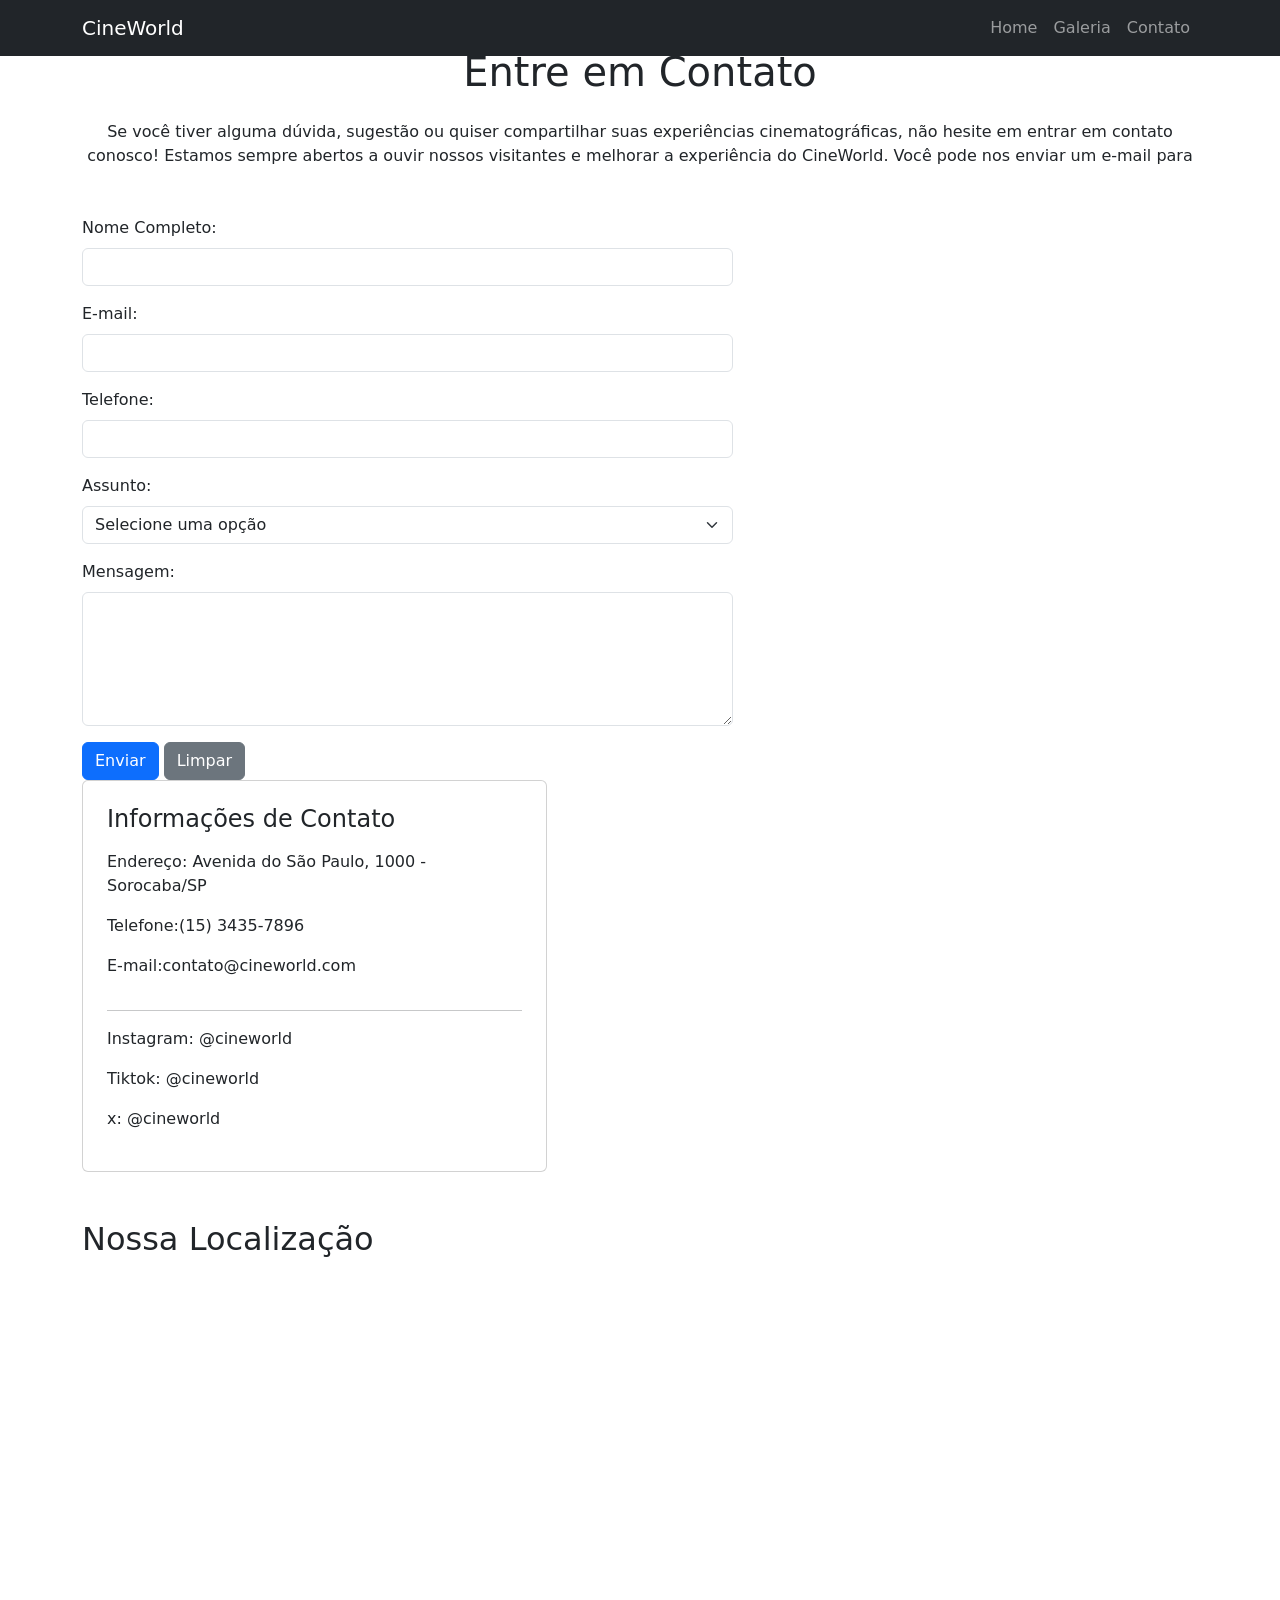
==== contato.html @ 6e347833 "Estrutura inicial do projeto e organização das pastas" ====
<!-- AF - Avaliação Final - Linguagens de Programação 
Tema do Projeto: Nome do tema escolhido
Aluno 1: Nome completo - RA: XXXXX
Aluno 2: Nome completo - RA: XXXXX
Professor: Abimael de Oliveira
Data de entrega: 07/06 
-->

<!DOCTYPE html>
<html lang="pt-br">
<head>
    <meta charset="UTF-8">
    <meta name="viewport" content="width=device-width, initial-scale=1.0">
    <title>Contato - CineWorld</title>

    <link href="https://cdn.jsdelivr.net/npm/bootstrap@5.3.3/dist/css/bootstrap.min.css" rel="stylesheet">
    <link rel="stylesheet" href="css/style.css">

</head>
<body>
    <header>
        <!-- Menu Padronizado -->
         <nav class="navbar navbar-expand-lg navbar-dark bg-dark fixed-top">
            <div class="container">
                <a class="navbar-brand" href="index.html">
                    CineWorld
                </a>
                 <button class = "navbar-toggler" type="button" data-bs-toggle="collapse" 
                 data-bs-target="#menuPrincipal" aria-controls="menuPrincipal" aria-expanded="false" 
                 aria-label="Toggle navigation">

                <span class="navbar-toggler-icon"></span>
                </button>

                <div class="collapse navbar-collapse" id="menuPrincipal">
                    <ul class="navbar-nav ms-auto">
                        <li class="nav-item">
                            <a class="nav-link" href="index.html">Home</a>
                         </li>
                         <li class="nav-item">
                            <a class="nav-link" href="galeria.html">Galeria</a>
                        </li>
                        <li class="nav-item">
                            <a class="nav-link" href="contato.html">Contato</a>
                        </li>
                    </ul>
                </div>
            </div>
         </nav>
 </header>
 <main>
    <section class="container py-5">
        <h1 class="text-center mb-4">Entre em Contato</h1>
        <p class="text-center mb-5">
            Se você tiver alguma dúvida, sugestão ou quiser compartilhar suas experiências cinematográficas, 
            não hesite em entrar em contato conosco! Estamos sempre abertos a ouvir nossos visitantes e 
            melhorar a experiência do CineWorld. Você pode nos enviar um e-mail para
        </p>
        <!-- Formulário de Contato -->
        <div class="col-lg-7">
            <form id="formContato" class="form-contato">
                <div class="mb-3">
                    <label for="nome" class="form-label"> Nome Completo:</label>
                    <input type="text" id="nome" name="nome" class="form-control" required>
                </div>

                <div class="mb-3">
                    <label for="email" class="form-label"> E-mail:</label>
                    <input type="email" id="email" name="email" class="form-control" required>
                </div>
                
                <div class="mb-3">
                    <label for="telefone" class="form-label"> Telefone:</label>
                    <input type="tel" id="telefone" name="telefone"
                     class="form-control" pattern="[0-9()-]{10,20}">
                </div>
                <div class="mb-3">
                    <label for="assunto" class="form-label">Assunto:</label>
                    <select id="assunto" name="assunto" class="form-select" required>
                        <option value="">Selecione uma opção</option>
                        <option value="duvida">Dúvida</option>
                        <option value="orcamento">Orçamento</option>
                        <option value="parceria">Parceria</option>
                    </select>
                </div>

                <div class="mb-3">
                    <label for="mensagem" class="form-label"> Mensagem:</label>
                    <textarea id="mensagem" name="mensagem" class="form-control" rows="5" required></textarea>
                </div>

                <button type="submit" class="btn btn-primary">Enviar</button>
                <button type="reset" class="btn btn-secondary">Limpar</button>
            </form>
        </div>

        <!-- Informações de Contato -->
        <div class="col-lg-5">
            <div class="card p-4">
                <h2 class="h4 mb-3">Informações de Contato</h2>
                <p>
                     Endereço: Avenida do São Paulo, 1000 - Sorocaba/SP
                </p>
                <p>
                    Telefone:(15) 3435-7896
                </p>
                <p>
                    E-mail:contato@cineworld.com
                </p>
                <hr>
                <p>
                    Instagram: @cineworld
                </p>
                <p>
                    Tiktok: @cineworld
                </p>
                <p>
                    x: @cineworld
                </p>
            </div>
        </div>
    </section>
    <!-- Mapa -->
     <section class="container pb-5">
        <h2 class="text=center mb-4">
            Nossa Localização
        </h2>
        <iframe 
            src="https://www.google.com/maps/embed?pb=..." 
            width="100%" 
            height="350" 
            style="border:0;" 
            allowfullscreen="" 
            loading="lazy">
        </iframe>
     </section>

 </main>
 <script src="https://cdn.jsdelivr.net/npm/bootstrap@5.3.3/dist/js/bootstrap.bundle.min.js"></script>
 <script src="./js/script.js"></script>
</body>
 </body>
 </html>
---- css/style.css ----
/* AF - Avaliação Final - Linguagens de Programação
Tema do Projeto: Nome do tema escolhido
Aluno 1: Nome completo - RA: XXXXX
Aluno 2: Nome completo - RA: XXXXX
Professor: Abimael de Oliveira
Data de entrega: 07/06 */
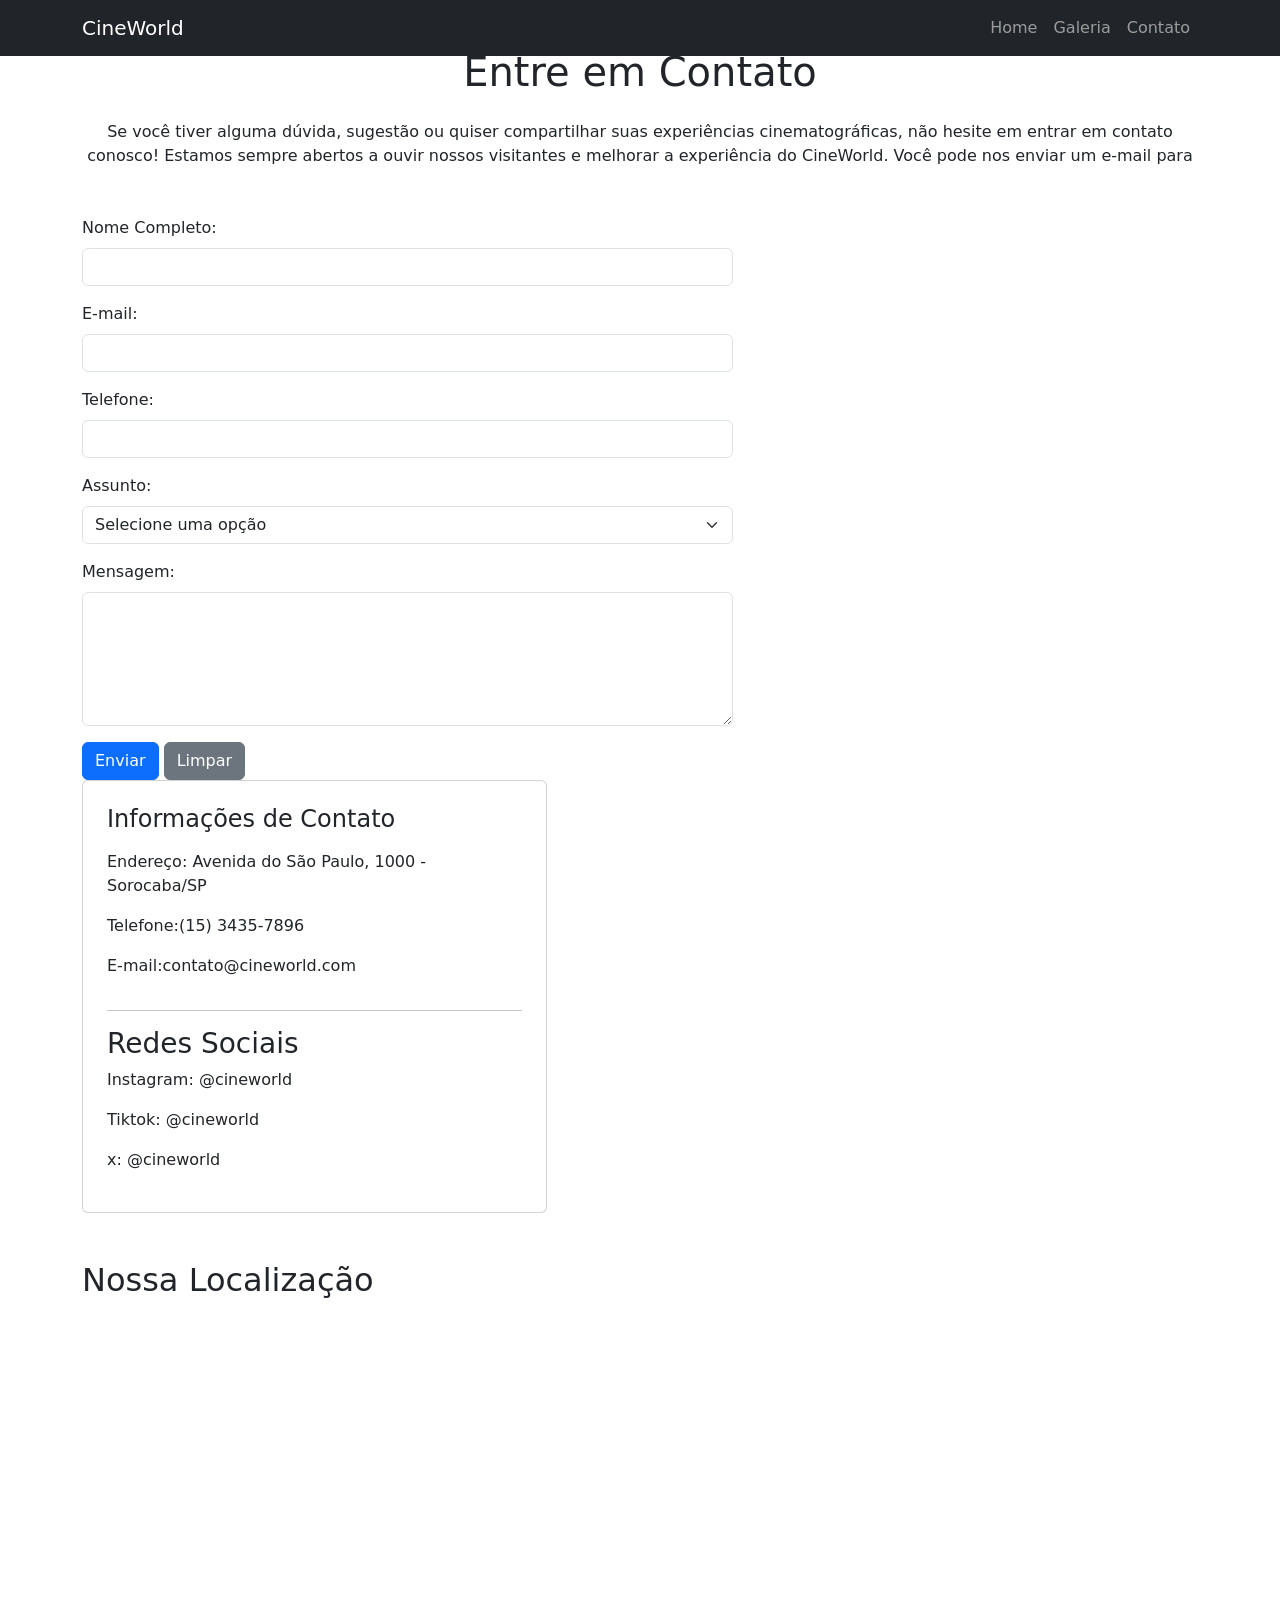
==== commit f1dcd02d: "Criacao da pagina Contato com formulario e mapa" ====
--- a/contato.html
+++ b/contato.html
@@ -108,6 +108,7 @@
                     E-mail:contato@cineworld.com
                 </p>
                 <hr>
+                <h3> Redes Sociais</h3>
                 <p>
                     Instagram: @cineworld
                 </p>
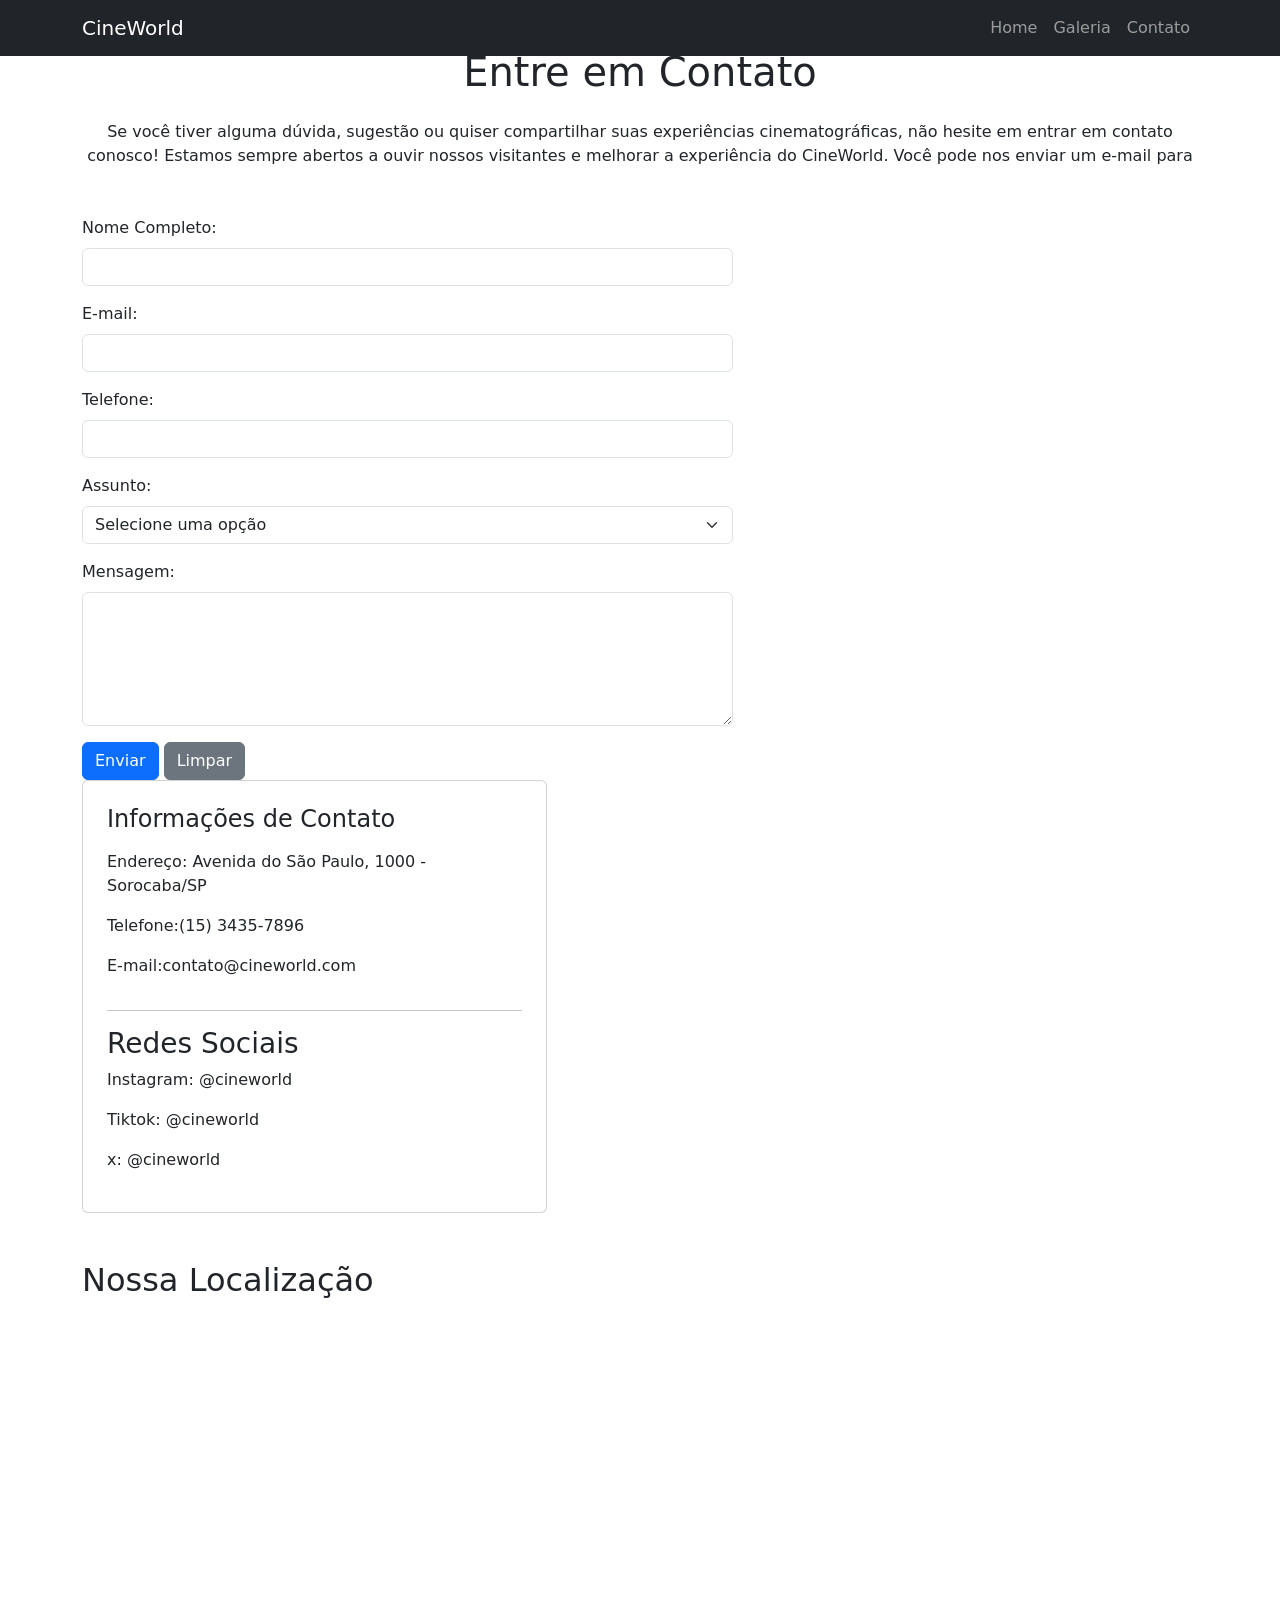
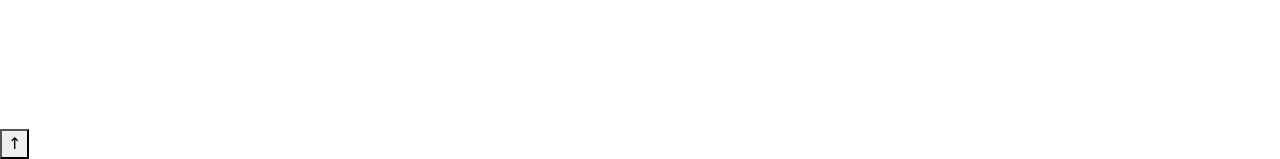
==== commit 9ca2dc2a: "Botão de voltar ao topo adicionado (HTML e JavaScript)" ====
--- a/contato.html
+++ b/contato.html
@@ -137,8 +137,11 @@
      </section>
 
  </main>
- <script src="https://cdn.jsdelivr.net/npm/bootstrap@5.3.3/dist/js/bootstrap.bundle.min.js"></script>
- <script src="./js/script.js"></script>
+
+    <button id="btnTopo" class="btn-topo" title="Voltar ao topo">↑</button>
+
+
+    <script src="https://cdn.jsdelivr.net/npm/bootstrap@5.3.3/dist/js/bootstrap.bundle.min.js"></script>
+    <script src="./js/script.js"></script>
 </body>
- </body>
  </html>
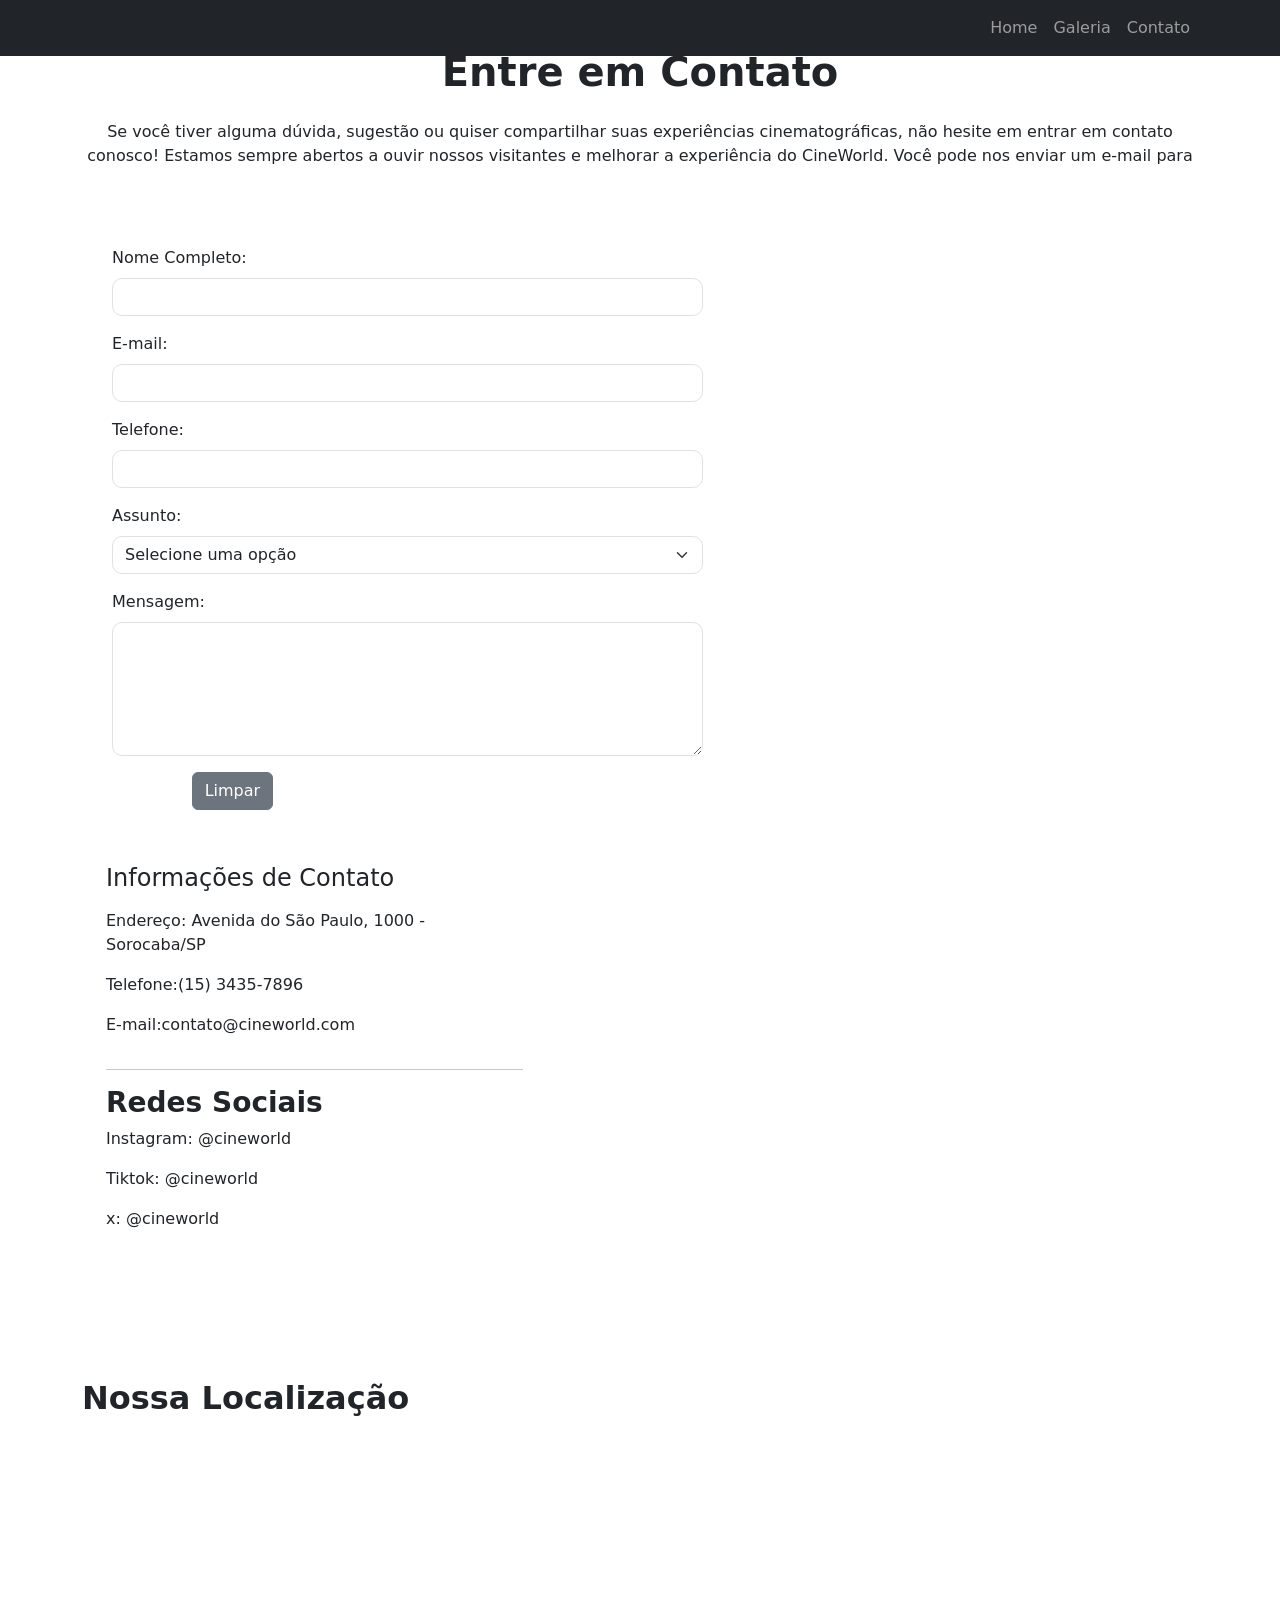
==== commit f041d7ff: "Versão Finalizada" ====
--- a/contato.html
+++ b/contato.html
@@ -1,9 +1,9 @@
 <!-- AF - Avaliação Final - Linguagens de Programação 
-Tema do Projeto: Nome do tema escolhido
-Aluno 1: Nome completo - RA: XXXXX
-Aluno 2: Nome completo - RA: XXXXX
+Tema do Projeto: Lançamentos de filmes e séries
+Aluno 1: Sabrina Alves Andrade Pereira - RA: 251336
+Aluno 2: Raquel Helena Caetano Pinheiro - RA: 252414
 Professor: Abimael de Oliveira
-Data de entrega: 07/06 
+Data de entrega: 07/06/2026
 -->
 
 <!DOCTYPE html>
--- a/css/style.css
+++ b/css/style.css
@@ -1,7 +1,311 @@
 /* AF - Avaliação Final - Linguagens de Programação
-Tema do Projeto: Nome do tema escolhido
-Aluno 1: Nome completo - RA: XXXXX
-Aluno 2: Nome completo - RA: XXXXX
+Tema do Projeto: Lançamentos de filmes e séries
+Aluno 1: Sabrina Alves Andrade Pereira - RA: 251336
+Aluno 2: Raquel Helena Caetano Pinheiro - RA: 252414
 Professor: Abimael de Oliveira
-Data de entrega: 07/06 */
-
+Data de entrega: 07/06/2026
+:root {
+    --cor-primaria: #e50914;
+    --cor-secundaria: #111111;
+    --cor-destaque: #ffc107;
+    --cor-clara: #f8f9fa;
+    --cor-texto: #222;
+    --sombra: 0 8px 24px rgba(0, 0, 0, 0.18);
+}
+
+* {
+    margin: 0;
+    padding: 0;
+    box-sizing: border-box;
+}
+
+html {
+    scroll-behavior: smooth;
+}
+
+body {
+    font-family: Arial, Helvetica, sans-serif;
+    background-color: var(--cor-clara);
+    color: var(--cor-texto);
+    line-height: 1.6;
+    padding-top: 70px;
+}
+
+/* Imagens */
+img {
+    max-width: 100%;
+    display: block;
+    object-fit: cover;
+}
+
+/* Navbar */
+.navbar {
+    box-shadow: var(--sombra);
+}
+
+.navbar-brand {
+    font-weight: bold;
+    color: var(--cor-destaque) !important;
+}
+
+.nav-link {
+    transition: 0.3s ease;
+}
+
+.nav-link:hover {
+    color: var(--cor-destaque) !important;
+}
+
+/* Carrossel */
+.carousel-item img {
+    height: 520px;
+    object-fit: cover;
+    filter: brightness(60%);
+}
+
+.carousel-caption {
+    background: rgba(0, 0, 0, 0.55);
+    border-radius: 12px;
+    padding: 20px;
+}
+
+.carousel-caption h2,
+.carousel-caption h5 {
+    color: var(--cor-destaque);
+    font-weight: bold;
+}
+
+/* Seções */
+section {
+    padding: 60px 0;
+}
+
+h1, h2, h3, h4, h5 {
+    font-weight: bold;
+}
+
+.titulo-gradiente {
+    background: linear-gradient(90deg, var(--cor-primaria), var(--cor-destaque));
+
+    background-clip: text;
+    -webkit-background-clip: text;
+
+    color: transparent;
+    -webkit-text-fill-color: transparent;
+}
+
+/* Cards */
+.card {
+    border: none;
+    border-radius: 14px;
+    overflow: hidden;
+    box-shadow: var(--sombra);
+    transition: transform 0.3s ease, box-shadow 0.3s ease;
+    height: 100%;
+}
+
+.card:hover {
+    transform: translateY(-8px);
+    box-shadow: 0 12px 30px rgba(0, 0, 0, 0.25);
+}
+
+.card img {
+    height: 240px;
+    object-fit: cover;
+    transition: transform 0.4s ease;
+}
+
+.card:hover img {
+    transform: scale(1.06);
+}
+
+.card-title {
+    color: var(--cor-primaria);
+}
+
+/* Botões */
+.btn-primary,
+.btn-danger {
+    background: linear-gradient(135deg, var(--cor-primaria), #8b0000);
+    border: none;
+}
+
+.btn-primary:hover,
+.btn-danger:hover {
+    filter: brightness(1.1);
+    transform: scale(1.03);
+}
+
+.btn {
+    transition: 0.3s ease;
+}
+
+/* Galeria */
+.galeria,
+.novidades,
+.lancamentos {
+    padding-top: 40px;
+}
+
+.filtros {
+    display: flex;
+    flex-wrap: wrap;
+    gap: 12px;
+    justify-content: center;
+    margin-bottom: 30px;
+}
+
+/* Contato */
+.form-contato {
+    background-color: #ffffff;
+    padding: 30px;
+    border-radius: 14px;
+    box-shadow: var(--sombra);
+}
+
+.form-control,
+.form-select {
+    border-radius: 10px;
+}
+
+iframe {
+    border-radius: 14px;
+    box-shadow: var(--sombra);
+}
+
+/* Área de informações usando Flexbox */
+.area-info,
+.area-destaques {
+    display: flex;
+    flex-wrap: wrap;
+    gap: 24px;
+    justify-content: center;
+    align-items: stretch;
+}
+
+/* Rodapé */
+.rodape,
+footer {
+    background-color: var(--cor-secundaria);
+    color: white;
+    text-align: center;
+    padding: 35px 15px;
+    margin-top: 40px;
+}
+
+.rodape a,
+footer a {
+    color: var(--cor-destaque);
+    text-decoration: none;
+}
+
+.rodape a:hover,
+footer a:hover {
+    text-decoration: underline;
+}
+
+/* Botão voltar ao topo */
+.btn-topo,
+#btnTopo {
+    position: fixed;
+    right: 20px;
+    bottom: 20px;
+    display: none;
+    padding: 12px 16px;
+    border-radius: 50%;
+    border: none;
+    background-color: var(--cor-primaria);
+    color: white;
+    font-size: 20px;
+    cursor: pointer;
+    box-shadow: var(--sombra);
+    z-index: 999;
+}
+
+.btn-topo.mostrar,
+#btnTopo.mostrar {
+    display: block;
+}
+
+/* Efeito JS nos cards */
+.card-destaque-js {
+    transform: scale(1.03);
+}
+
+/* Tema escuro, caso exista botão no JS */
+.tema-escuro {
+    background-color: #111;
+    color: #f5f5f5;
+}
+
+.tema-escuro .card,
+.tema-escuro .form-contato {
+    background-color: #1f1f1f;
+    color: #dadbdf;
+}
+
+/* Animação */
+@keyframes aparecer {
+    from {
+        opacity: 0;
+        transform: translateY(30px);
+    }
+
+    to {
+        opacity: 1;
+        transform: translateY(0);
+    }
+}
+
+.animado,
+.card,
+section {
+    animation: aparecer 0.8s ease;
+}
+
+/* Responsividade */
+@media (max-width: 768px) {
+    body {
+        padding-top: 65px;
+    }
+
+    .carousel-item img {
+        height: 330px;
+    }
+
+    .carousel-caption {
+        padding: 12px;
+    }
+
+    .carousel-caption h2,
+    .carousel-caption h5 {
+        font-size: 1.2rem;
+    }
+
+    section {
+        padding: 40px 0;
+    }
+
+    .card img {
+        height: 200px;
+    }
+
+    .form-contato {
+        padding: 20px;
+    }
+}
+
+@media (max-width: 480px) {
+    .carousel-item img {
+        height: 260px;
+    }
+
+    h1 {
+        font-size: 1.8rem;
+    }
+
+    h2 {
+        font-size: 1.5rem;
+    }
+}
+
